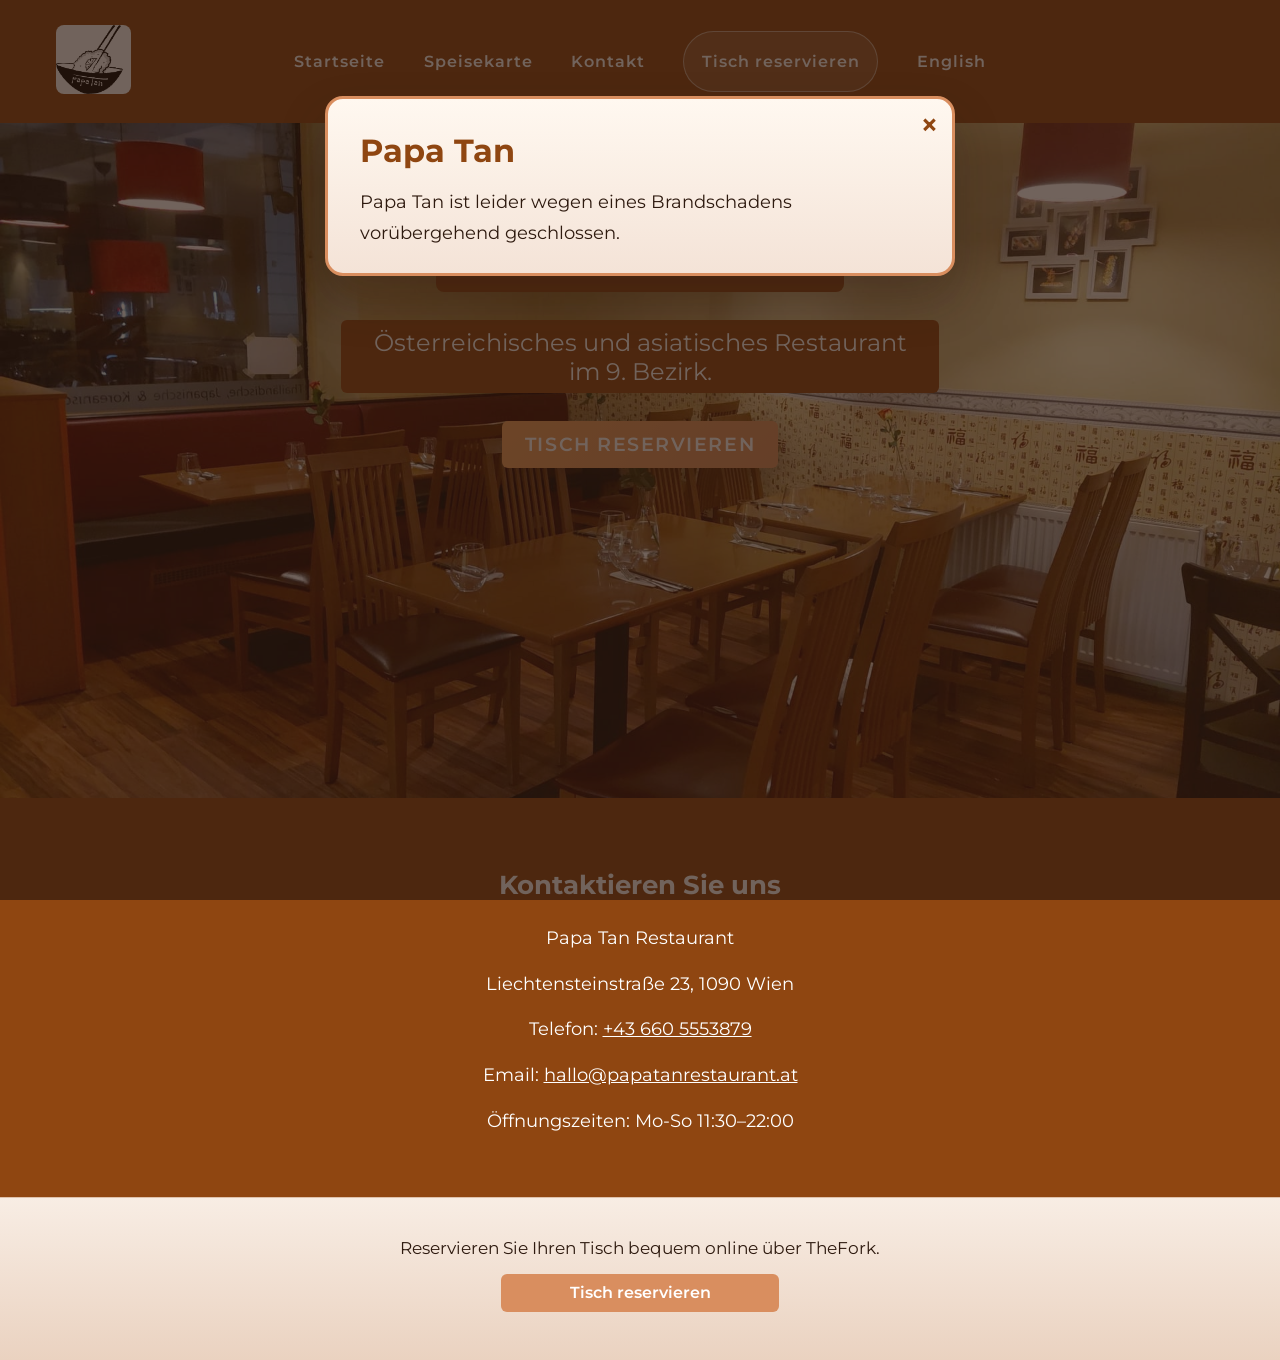
==== index.html @ 9bf9953b "Hinweis wegen Brands geschlossen" ====
<!-- index.html -->
<!DOCTYPE html>
<html lang="de">
<head>
<meta charset="UTF-8">
<meta name="viewport" content="width=device-width, initial-scale=1.0">
<title data-i18n="meta.title">Papa Tan Restaurant</title>
<link rel="stylesheet" href="style.css">
</head>
<body>
<div class="promo-modal hidden" id="promo-modal" aria-hidden="true">
  <div class="promo-modal__backdrop" data-close-promo></div>
  <div class="promo-modal__dialog" role="dialog" aria-modal="true" aria-labelledby="promo-title">
    <button class="promo-modal__close" type="button" aria-label="Popup schließen" data-close-promo>&times;</button>
    <h2 class="promo-modal__title" id="promo-title" data-i18n="promo.title">Papa Tan</h2>
    <p class="promo-modal__text" data-promo-message></p>
  </div>
</div>



<header>
  <div class="header-container">
  <div class="hero-logo">
    <img src="./img/papa_tan_bw.jpeg" alt="Papa Tan Logo" data-i18n-alt="hero.logoAlt">
  </div>
  <nav class="main-nav">
    <ul>
      <li><a href="index.html" data-i18n="nav.home">Startseite</a></li>
      <li><a href="menu.html" data-i18n="nav.menu">Speisekarte</a></li>
      <li><a href="#contact" data-i18n="nav.contact">Kontakt</a></li>
      <li><a href="https://widget.thefork.com/447f8758-ceaf-4e52-9915-0d902c6259da" target="_blank" rel="noopener noreferrer" class="nav-reserve-link" data-i18n="nav.reserve">Tisch reservieren</a></li>
      <li><a href="#" class="language-link">English</a></li>
    </ul>
  </nav>
  <div class="spacer-end"></div>
  </div>
</header>

<div class="main">
  <div class="hero-text">
    <h1 class="title" data-i18n="hero.title">Papa Tan</h1>
    <p class="subtitle" data-i18n="hero.subtitle">Österreichisches und asiatisches Restaurant im 9. Bezirk.</p>
    <a
      class="button reserve-button"
      href="https://widget.thefork.com/447f8758-ceaf-4e52-9915-0d902c6259da"
      target="_blank"
      rel="noopener noreferrer"
      data-i18n="hero.reserve"
    >Tisch reservieren</a>
  </div>

  <div class="slideshow-container">
    <img class="slide" src="./img/carousel-1.jpg" alt="Restaurantansicht 1" data-i18n-alt="hero.slide1Alt">
    <img class="slide" src="./img/carousel-2.jpg" alt="Restaurantansicht 2" data-i18n-alt="hero.slide2Alt">
    <img class="slide" src="./img/carousel-3.jpg" alt="Restaurantansicht 3" data-i18n-alt="hero.slide3Alt">
  </div>
</div>

<section class="contact" id="contact">
  <h2 data-i18n="contact.heading">Kontaktieren Sie uns</h2>
  <p data-i18n="contact.name">Papa Tan Restaurant</p>
  <p data-i18n="contact.address">Liechtensteinstraße 23, 1090 Wien</p>
  <p><span data-i18n="contact.phoneLabel">Telefon:</span> <a href="tel:+436605553879">+43 660 5553879</a></p>
  <p><span data-i18n="contact.emailLabel">Email:</span> <a href="mailto:hallo@papatanrestaurant.at">hallo@papatanrestaurant.at</a></p>
  <p><span data-i18n="contact.hoursLabel">Öffnungszeiten:</span> <span data-i18n="contact.hoursValue">Mo-So 11:30–22:00</span></p>
</section>

<footer class="site-footer">
  <p class="site-footer__text" data-i18n="footer.text">Reservieren Sie Ihren Tisch bequem online über TheFork.</p>
  <a
    class="button footer-reserve-button"
    href="https://widget.thefork.com/447f8758-ceaf-4e52-9915-0d902c6259da"
    target="_blank"
    rel="noopener noreferrer"
    data-i18n="footer.reserve"
  >Tisch reservieren</a>
</footer>



<script>
let slideIndex = 0;
showSlides();

const translations = {
de: {
meta: { title: "Papa Tan Restaurant" },
nav: { home: "Startseite", menu: "Speisekarte", contact: "Kontakt", reserve: "Tisch reservieren" },
promo: { title: "Papa Tan" },
popup: {
message: "Papa Tan ist leider wegen eines Brandschadens vorübergehend geschlossen."
},
hero: {
title: "Papa Tan",
subtitle: "Österreichisches und asiatisches Restaurant im 9. Bezirk.",
reserve: "Tisch reservieren",
logoAlt: "Papa Tan Logo",
slide1Alt: "Restaurantansicht 1",
slide2Alt: "Restaurantansicht 2",
slide3Alt: "Restaurantansicht 3"
},
contact: {
heading: "Kontaktieren Sie uns",
name: "Papa Tan Restaurant",
address: "Liechtensteinstraße 23, 1090 Wien",
phoneLabel: "Telefon:",
emailLabel: "Email:",
hoursLabel: "Öffnungszeiten:",
hoursValue: "Mo-So 11:30–22:00"
},
footer: {
text: "Reservieren Sie Ihren Tisch bequem online über TheFork.",
reserve: "Tisch reservieren"
}
},
en: {
meta: { title: "Papa Tan Restaurant" },
nav: { home: "Home", menu: "Menu", contact: "Contact", reserve: "Reserve a table" },
promo: { title: "Papa Tan" },
popup: {
message: "Papa Tan is temporarily closed due to fire damage."
},
hero: {
title: "Papa Tan",
subtitle: "Austrian and Asian restaurant in Vienna's 9th district.",
reserve: "Reserve a table",
logoAlt: "Papa Tan logo",
slide1Alt: "Restaurant view 1",
slide2Alt: "Restaurant view 2",
slide3Alt: "Restaurant view 3"
},
contact: {
heading: "Contact Us",
name: "Papa Tan Restaurant",
address: "Liechtensteinstraße 23, 1090 Vienna",
phoneLabel: "Phone:",
emailLabel: "Email:",
hoursLabel: "Opening hours:",
hoursValue: "Mon-Sun 11:30–22:00"
},
footer: {
text: "Reserve your table online in just a few clicks via TheFork.",
reserve: "Reserve a table"
}
}
};

function getTranslation(lang, key) {
return key.split(".").reduce((value, part) => (value ? value[part] : undefined), translations[lang]);
}

function applyLanguage(lang) {
const selectedLanguage = translations[lang] ? lang : "de";
document.documentElement.lang = selectedLanguage;

document.querySelectorAll("[data-i18n]").forEach((element) => {
const key = element.getAttribute("data-i18n");
const value = getTranslation(selectedLanguage, key);
if (value) {
element.textContent = value;
}
});

document.querySelectorAll("[data-i18n-alt]").forEach((element) => {
const key = element.getAttribute("data-i18n-alt");
const value = getTranslation(selectedLanguage, key);
if (value) {
element.setAttribute("alt", value);
}
});

const titleValue = getTranslation(selectedLanguage, "meta.title");
if (titleValue) {
document.title = titleValue;
}

const languageLink = document.querySelector(".language-link");
if (languageLink) {
languageLink.textContent = selectedLanguage === "de" ? "English" : "Deutsch";
}

localStorage.setItem("siteLanguage", selectedLanguage);
updatePromoMessage(selectedLanguage);
}

function updatePromoMessage(lang) {
const messageElement = document.querySelector("[data-promo-message]");
if (!messageElement) {
return;
}

const message = getTranslation(lang, "popup.message");
if (message) {
messageElement.textContent = message;
}
}

function setupPromoModal() {
const modal = document.getElementById("promo-modal");
if (!modal) {
return;
}

modal.classList.remove("hidden");
modal.setAttribute("aria-hidden", "false");

modal.querySelectorAll("[data-close-promo]").forEach((element) => {
element.addEventListener("click", () => {
modal.classList.add("hidden");
modal.setAttribute("aria-hidden", "true");
});
});
}

const savedLanguage = localStorage.getItem("siteLanguage") || "de";
applyLanguage(savedLanguage);
setupPromoModal();

const languageLink = document.querySelector(".language-link");
if (languageLink) {
languageLink.addEventListener("click", (event) => {
event.preventDefault();
const currentLanguage = localStorage.getItem("siteLanguage") || "de";
const nextLanguage = currentLanguage === "de" ? "en" : "de";
applyLanguage(nextLanguage);
});
}


function showSlides() {
const slides = document.getElementsByClassName("slide");
for (let i = 0; i < slides.length; i++) {
slides[i].style.display = "none";
}
slideIndex++;
if (slideIndex > slides.length) { slideIndex = 1 }
slides[slideIndex - 1].style.display = "block";
setTimeout(showSlides, 3000); // Change image every 3 seconds
}
</script>
</body>
</html>
---- style.css ----
/* style.css */

@import url('https://fonts.googleapis.com/css2?family=Montserrat:wght@400;600;700&display=swap');

:root {
  --primary: #8F4611; /* warm brown-orange */
  --secondary: #F4E3D7; /* soft cream background */
  --accent: #D98E5F; /* muted orange accent */
  --text-dark: #2E1A0F; /* dark brown text */
  --text-light: #fff;
}

body {
  font-family: 'Montserrat', sans-serif;
  margin: 0;
  padding: 0;
  background-color: var(--secondary);
  color: var(--text-dark);
}

.hidden {
  display: none !important;
}

.promo-modal {
  position: fixed;
  inset: 0;
  z-index: 1000;
}

.promo-modal__backdrop {
  position: absolute;
  inset: 0;
  background: rgba(46, 26, 15, 0.68);
}

.promo-modal__dialog {
  position: relative;
  z-index: 1;
  max-width: 560px;
  margin: min(15vh, 96px) auto 0;
  padding: 2rem 2rem 1.5rem;
  background: linear-gradient(180deg, #fff8f0 0%, #f4e3d7 100%);
  color: var(--text-dark);
  border: 3px solid var(--accent);
  border-radius: 18px;
  box-shadow: 0 24px 48px rgba(46, 26, 15, 0.24);
}

.promo-modal__close {
  position: absolute;
  top: 0.6rem;
  right: 0.8rem;
  background: transparent;
  color: var(--primary);
  padding: 0;
  border: none;
  font-size: 2rem;
  line-height: 1;
}

.promo-modal__title {
  margin: 0 0 1rem;
  color: var(--primary);
  font-size: 2rem;
}

.promo-modal__text {
  margin: 0;
  font-size: 1.15rem;
  line-height: 1.7;
}

.slideshow-container {
  position: relative;
  width: 100%;
  height: 75vh; /* make it take 75% of the viewport height */
  margin: 0 auto;
  overflow: hidden;
  display: flex;
  justify-content: center;
  align-items: center;
  background-color: #000; /* fallback background */
}

.slide {
  display: none;
  width: 100%;
  height: 100%;
  object-fit: cover; /* ensures the images fill the area nicely */
}

header {
  background-color: var(--primary);
  color: var(--text-light);
  text-align: center;
  padding: 18px;
  letter-spacing: 1px;
}
.header-container {
  display: flex;
  align-items: center;
  justify-content: space-between; /* logo left, nav right */
   position: relative;
}

.main {
  position: relative;
  display: flex;
  justify-content: center;
}

.hero-text {
  position: absolute;
  display: flex;
  flex-direction: column;
  align-items: center;
  z-index: 1;
  padding: 40px;
  gap: 28px;
}

.hero-text .title {
  color: white;
  font-size: 4rem;
  font-weight: 700;
  text-align: center;
  background-color: var(--primary);
  padding: 0.4em 0.8em;
  margin: 0;
  border-radius: 8px;
}

.hero-text .subtitle {
  color: white;
  font-size: 1.5rem;
  text-align: center;
  max-width: 80%;
  background-color: var(--primary);
  padding: 0.3em 0.6em;
  margin: 0;
  border-radius: 6px;
}

.reserve-button {
  font-size: 1.2rem;
  padding: 0.95em 1.8em;
  border-radius: 999px;
  background: linear-gradient(135deg, #f0a15b 0%, #d98e5f 100%);
  box-shadow: 0 14px 28px rgba(46, 26, 15, 0.28);
  text-transform: uppercase;
  letter-spacing: 0.08em;
}

.reserve-button:hover {
  background: linear-gradient(135deg, #8f4611 0%, #6f3307 100%);
}


.hero-logo {
  text-align: center;
  flex-shrink: 0;
}

.hero-logo img {
  max-width: 150px; /* adjust size as needed */
  width: 50%;
  height: auto;
  border-radius: 8px; /* optional rounded corners */
}


.main-nav {
  flex-grow: 1;
  flex-shrink: 0;
}

nav ul {
  display: flex;
  justify-content: center;
  align-items: center;
  list-style: none;
  padding: 0.8em 0;
  margin: 0;
  background-color: var(--primary);
}

nav li {
  margin: 0 1.2em;
  display: flex;
  align-items: center;
}

nav a {
  display: inline-flex;
  align-items: center;
  justify-content: center;
  min-height: 42px;
  color: var(--text-light);
  text-decoration: none;
  font-weight: 600;
  font-family: 'Montserrat', sans-serif;
  transition: color 0.3s ease;
}

nav a:hover {
  color: var(--text-light);
}

.nav-reserve-link {
  display: inline-flex;
  align-items: center;
  justify-content: center;
  padding: 0.55em 1.1em;
  border: 1px solid rgba(255, 255, 255, 0.45);
  border-radius: 999px;
  background: rgba(255, 255, 255, 0.12);
}

.nav-reserve-link:hover {
  background: rgba(255, 255, 255, 0.22);
}

.spacer-end {
  width: 150px; /* same width as logo */
  flex-shrink: 1;
}

@media (max-width: 500px) {
  header {
    padding: 0;
  }

  .promo-modal__dialog {
    margin: 10vh 1rem 0;
    padding: 1.5rem 1.25rem 1.25rem;
  }

  nav ul {
    flex-direction: column;
    align-items: flex-end;
    padding-inline-end: 32px;
  }
  nav li {
    display: flex;
    align-items: center;
    height: 48px;
  }

  .hero-text {
    width: calc(100% - 2rem);
    padding: 24px 16px;
    gap: 18px;
  }

  .hero-text .title {
    font-size: 2.5rem;
  }

  .hero-text .subtitle {
    max-width: 100%;
    font-size: 1.1rem;
  }

  .reserve-button {
    width: 100%;
    max-width: 320px;
    text-align: center;
    font-size: 1rem;
    padding: 0.95em 1.2em;
  }

  .nav-reserve-link {
    width: 100%;
    box-sizing: border-box;
  }
  
  .spacer-end {
    display: none;
  }
}


.menu-section {
  max-width: 800px;
  margin: 0 auto;
  padding: 2em;
}
.menu-item {
  display: flex;
  justify-content: space-between;
  padding: 0.5em 0;
  border-bottom: 1px solid #ddd;
  flex-wrap: wrap;
}
.menu-item .name {
  font-weight: 600;
}
.menu-item .price {
  font-weight: 400;
}
.menu-item p {
  margin: 0.2em 0 0 0;
  color: #555555;
  flex-basis: 100%;
}


.menu-section {
  padding: 3em 2em;
  background-color: #fff;
  box-shadow: 0 2px 8px rgba(0,0,0,0.05);
}

.menu-section h2 {
  color: var(--primary);
  text-align: center;
  margin-bottom: 1.5em;
  font-weight: 700;
}

.menu-item {
  display: flex;
  align-items: center;
  margin-bottom: 2em;
  border-bottom: 1px solid var(--accent);
  padding-bottom: 1em;
}

.menu-item img {
  width: 120px;
  height: 120px;
  object-fit: cover;
  border-radius: 12px;
  margin-right: 1.5em;
  border: 3px solid var(--accent);
}

.menu-item h3 {
  color: var(--primary);
  margin-bottom: 0.3em;
  font-weight: 600;
}

.menu-item p {
  font-weight: 400;
  line-height: 1.6;
}

.contact {
  background-color: var(--primary);
  color: var(--text-light);
  text-align: center;
  padding: 2.5em 0;
  font-size: 1.1em;
  line-height: 1.6;
}

.contact h2 {
  margin-bottom: 0.5em;
  color: var(--text-light);
  font-weight: 700;
}

.contact a,
.contact a:visited,
.contact a:hover {
  color: var(--text-light);
}

.site-footer {
  padding: 2.5rem 1.5rem 3rem;
  text-align: center;
  background: linear-gradient(180deg, #f8ede4 0%, #ead2c0 100%);
  border-top: 1px solid rgba(143, 70, 17, 0.12);
}

.site-footer__text {
  margin: 0 0 1rem;
  font-size: 1.05rem;
}

.footer-reserve-button {
  display: inline-flex;
  align-items: center;
  justify-content: center;
  min-width: 240px;
}

button, a.button {
  background-color: var(--accent);
  color: var(--text-light);
  padding: 0.6em 1.2em;
  border: none;
  border-radius: 6px;
  cursor: pointer;
  text-decoration: none;
  transition: background-color 0.3s ease;
  font-family: 'Montserrat', sans-serif;
  font-weight: 600;
}

button:hover, a.button:hover {
  background-color: var(--primary);
}
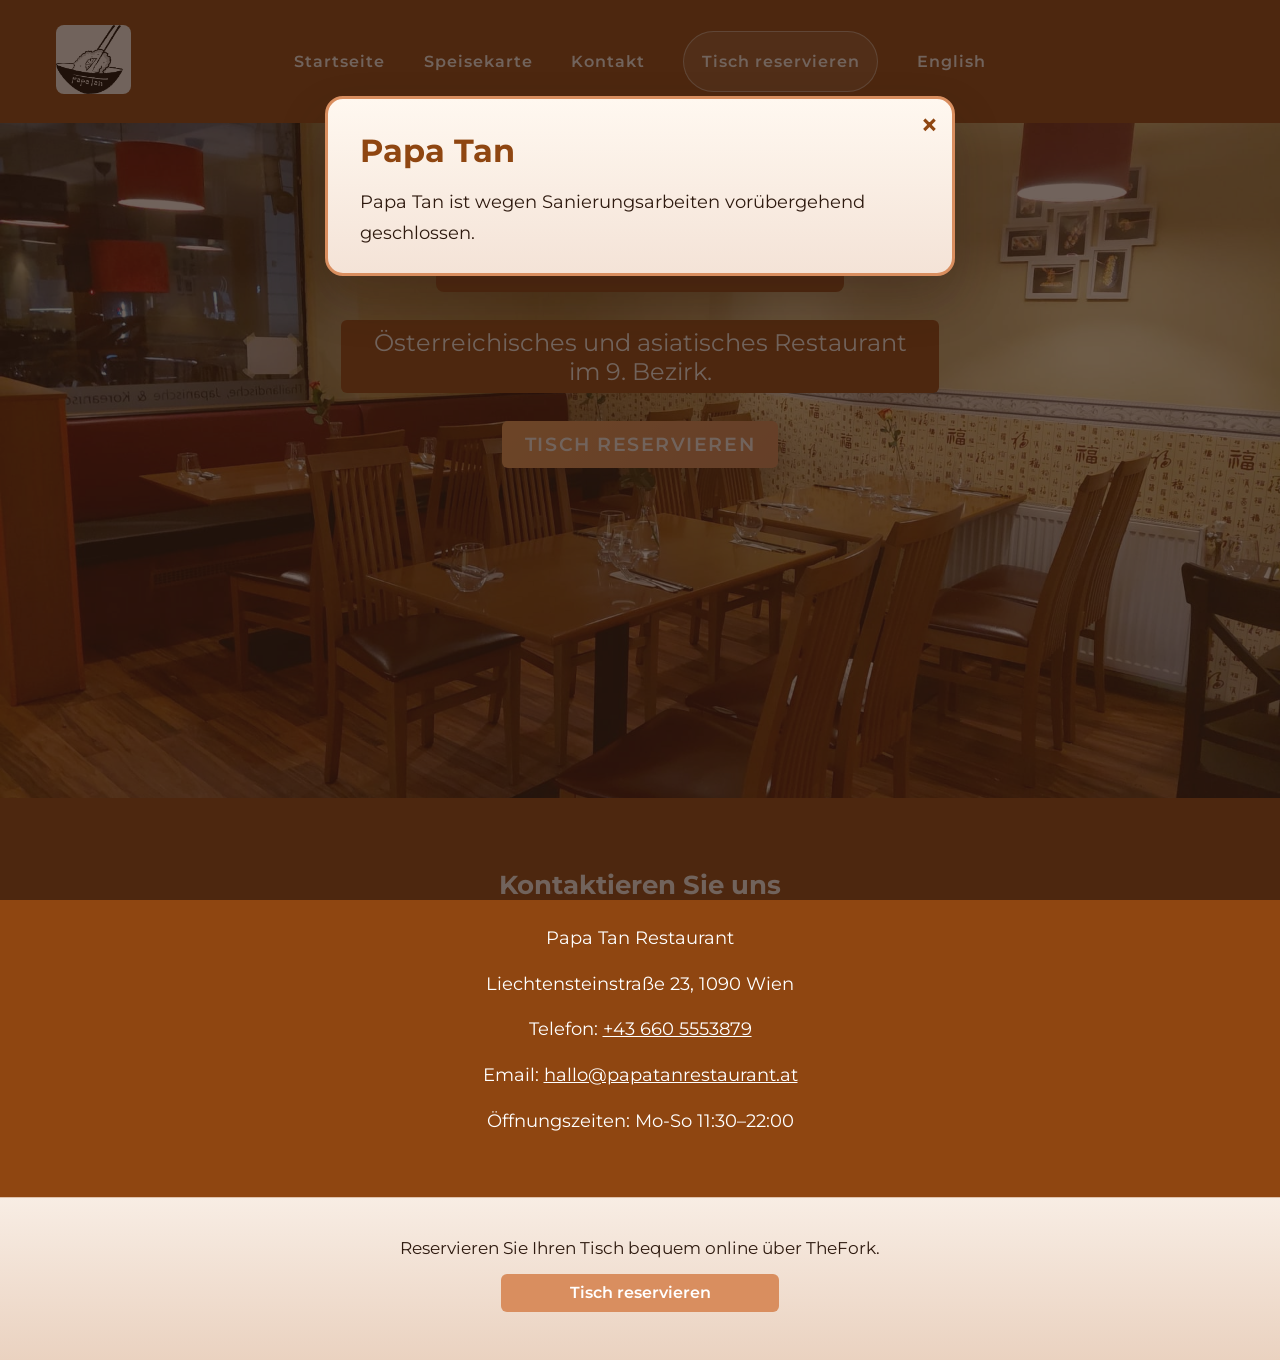
==== commit 86138974: "Feuer weg" ====
--- a/index.html
+++ b/index.html
@@ -89,7 +89,7 @@
 nav: { home: "Startseite", menu: "Speisekarte", contact: "Kontakt", reserve: "Tisch reservieren" },
 promo: { title: "Papa Tan" },
 popup: {
-message: "Papa Tan ist leider wegen eines Brandschadens vorübergehend geschlossen."
+message: "Papa Tan ist wegen Sanierungsarbeiten vorübergehend geschlossen."
 },
 hero: {
 title: "Papa Tan",
@@ -119,7 +119,7 @@
 nav: { home: "Home", menu: "Menu", contact: "Contact", reserve: "Reserve a table" },
 promo: { title: "Papa Tan" },
 popup: {
-message: "Papa Tan is temporarily closed due to fire damage."
+message: "Papa Tan is temporarily closed due to renovation work."
 },
 hero: {
 title: "Papa Tan",
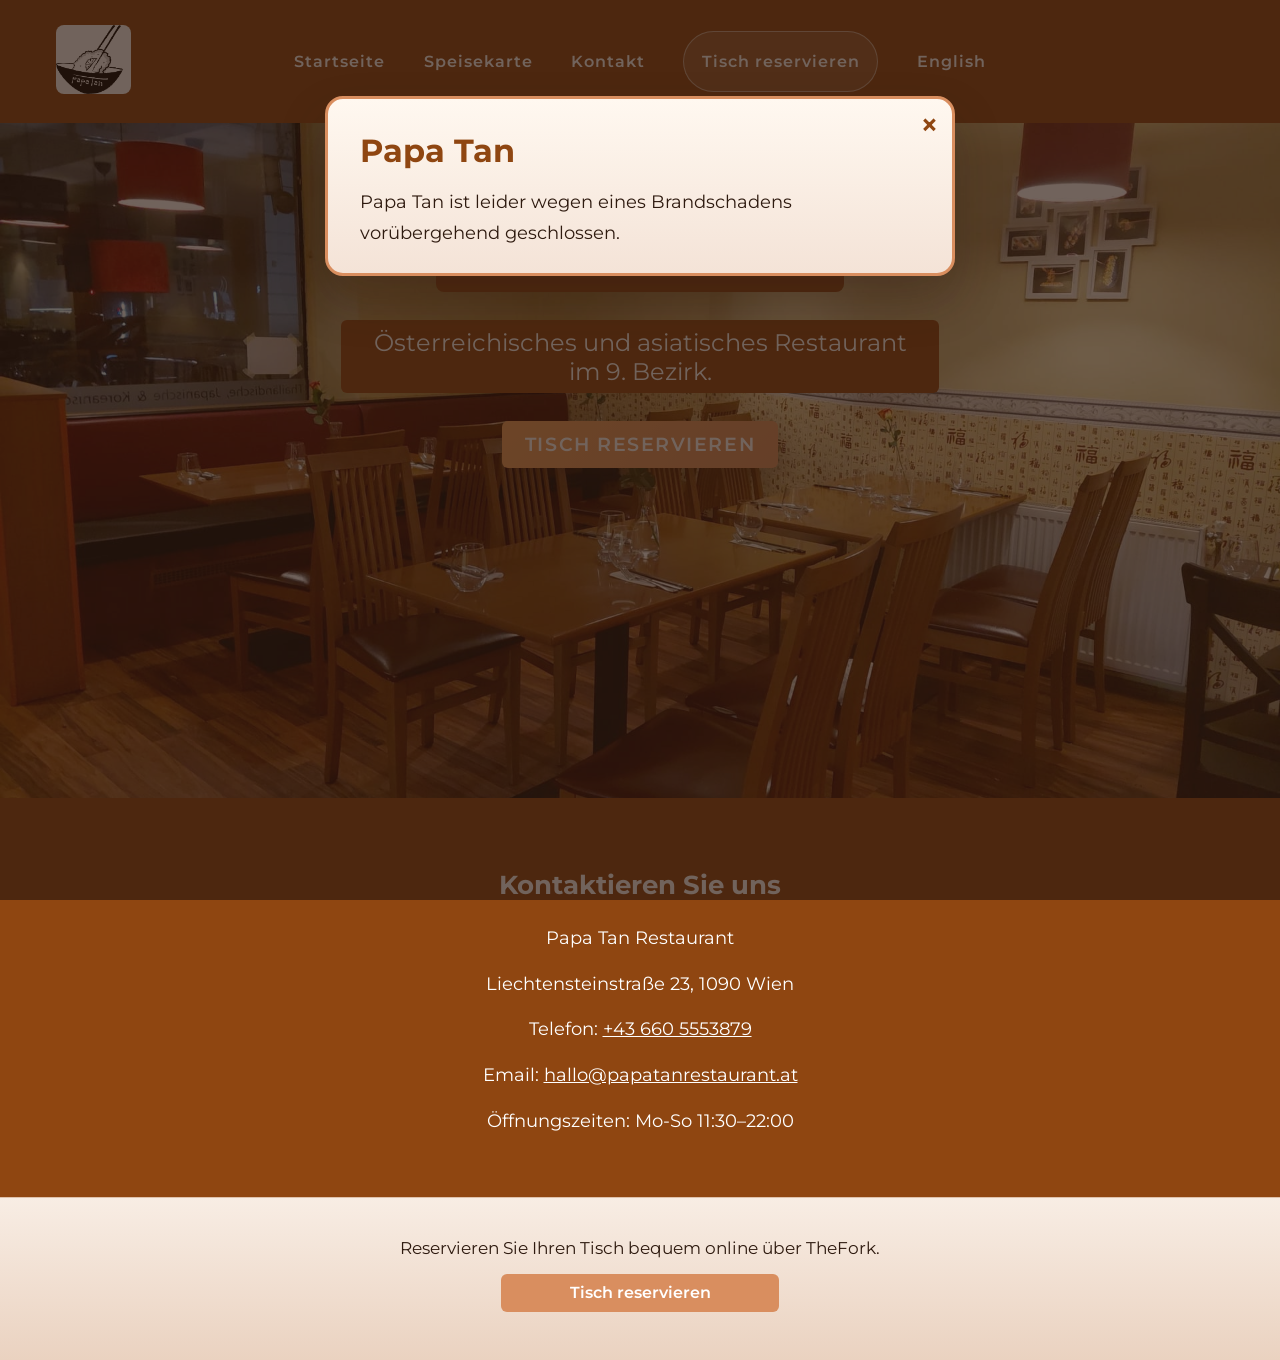
==== commit 278bb3b2: "Revert "Feuer weg" This reverts commit 86138974657aedda3880a35823a685277ca45efc." ====
--- a/index.html
+++ b/index.html
@@ -89,7 +89,7 @@
 nav: { home: "Startseite", menu: "Speisekarte", contact: "Kontakt", reserve: "Tisch reservieren" },
 promo: { title: "Papa Tan" },
 popup: {
-message: "Papa Tan ist wegen Sanierungsarbeiten vorübergehend geschlossen."
+message: "Papa Tan ist leider wegen eines Brandschadens vorübergehend geschlossen."
 },
 hero: {
 title: "Papa Tan",
@@ -119,7 +119,7 @@
 nav: { home: "Home", menu: "Menu", contact: "Contact", reserve: "Reserve a table" },
 promo: { title: "Papa Tan" },
 popup: {
-message: "Papa Tan is temporarily closed due to renovation work."
+message: "Papa Tan is temporarily closed due to fire damage."
 },
 hero: {
 title: "Papa Tan",
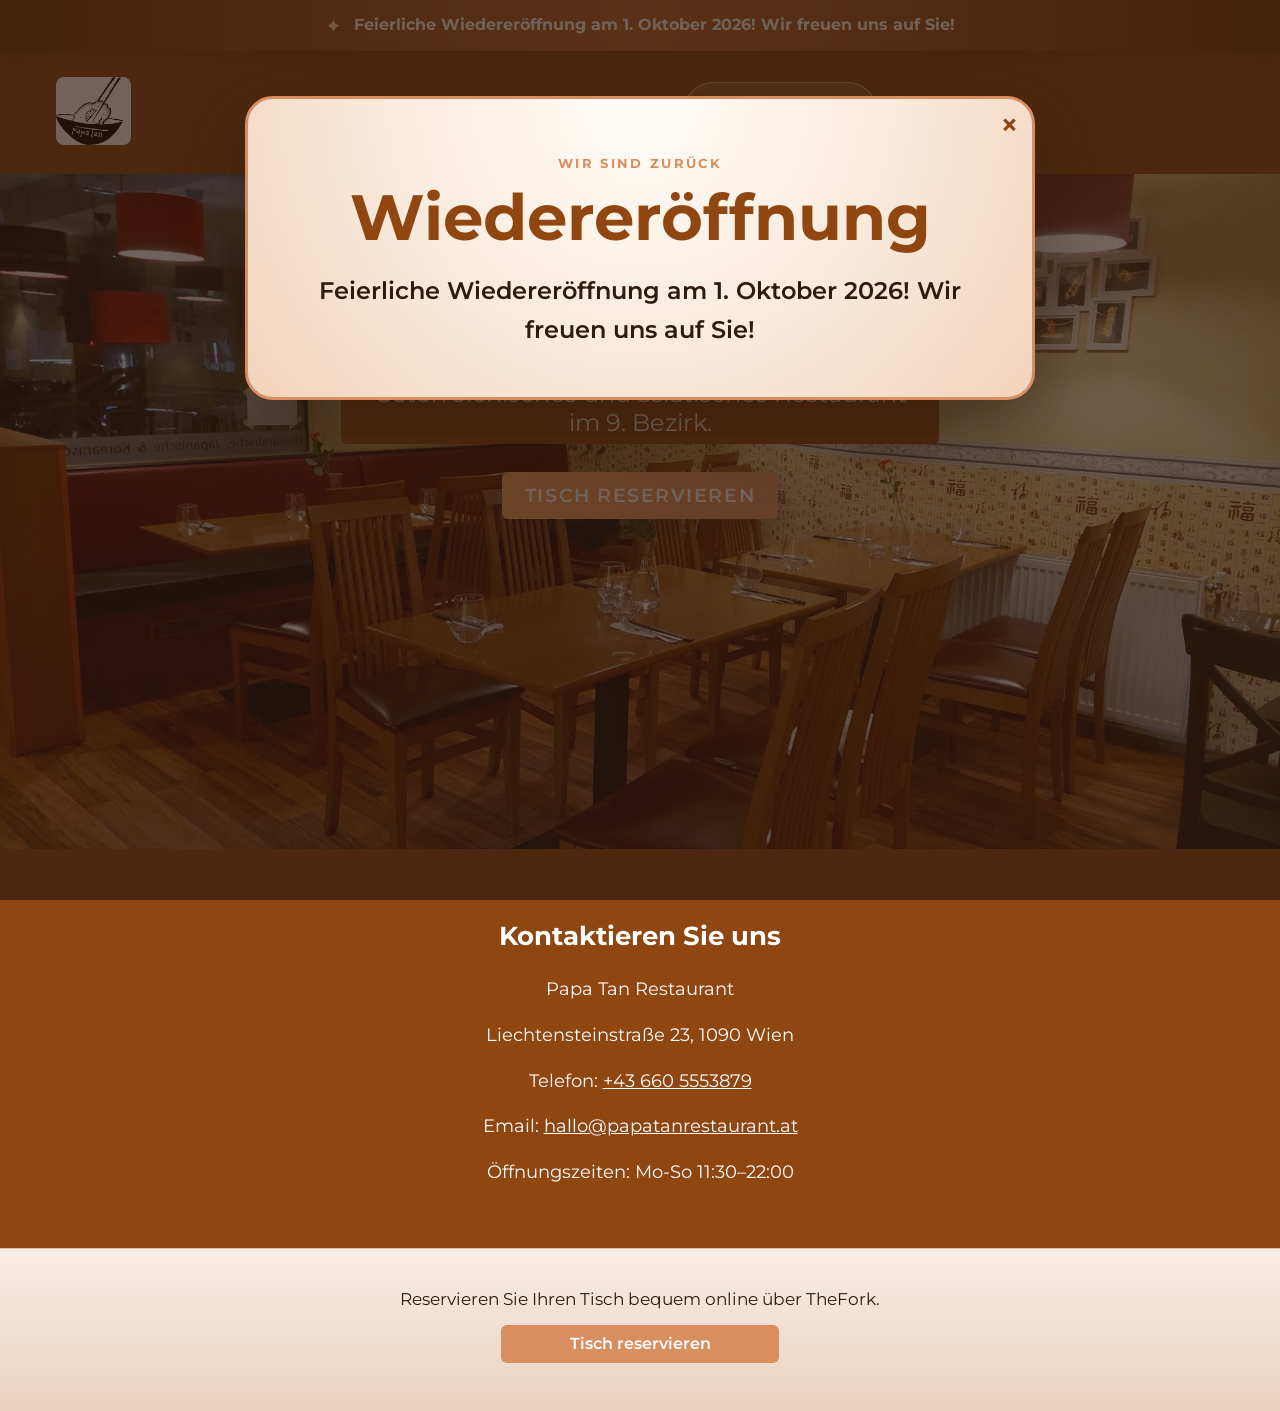
==== commit ca913865: "Announce restaurant grand reopening across site" ====
--- a/index.html
+++ b/index.html
@@ -12,11 +12,16 @@
   <div class="promo-modal__backdrop" data-close-promo></div>
   <div class="promo-modal__dialog" role="dialog" aria-modal="true" aria-labelledby="promo-title">
     <button class="promo-modal__close" type="button" aria-label="Popup schließen" data-close-promo>&times;</button>
-    <h2 class="promo-modal__title" id="promo-title" data-i18n="promo.title">Papa Tan</h2>
+    <p class="promo-modal__eyebrow" data-i18n="promo.eyebrow">Wir sind zurück</p>
+    <h2 class="promo-modal__title" id="promo-title" data-i18n="promo.title">Wiedereröffnung</h2>
     <p class="promo-modal__text" data-promo-message></p>
   </div>
 </div>
 
+<aside class="reopening-banner" role="status" aria-live="polite">
+  <span class="reopening-banner__icon" aria-hidden="true">✦</span>
+  <p data-promo-message>Feierliche Wiedereröffnung am 1. Oktober 2026! Wir freuen uns auf Sie!</p>
+</aside>
 
 
 <header>
@@ -87,9 +92,9 @@
 de: {
 meta: { title: "Papa Tan Restaurant" },
 nav: { home: "Startseite", menu: "Speisekarte", contact: "Kontakt", reserve: "Tisch reservieren" },
-promo: { title: "Papa Tan" },
+promo: { eyebrow: "Wir sind zurück", title: "Wiedereröffnung" },
 popup: {
-message: "Papa Tan ist leider wegen eines Brandschadens vorübergehend geschlossen."
+message: "Feierliche Wiedereröffnung am 1. Oktober 2026! Wir freuen uns auf Sie!"
 },
 hero: {
 title: "Papa Tan",
@@ -117,9 +122,9 @@
 en: {
 meta: { title: "Papa Tan Restaurant" },
 nav: { home: "Home", menu: "Menu", contact: "Contact", reserve: "Reserve a table" },
-promo: { title: "Papa Tan" },
+promo: { eyebrow: "We're back", title: "Grand reopening" },
 popup: {
-message: "Papa Tan is temporarily closed due to fire damage."
+message: "Grand reopening on October 1, 2026! We look forward to welcoming you!"
 },
 hero: {
 title: "Papa Tan",
@@ -185,14 +190,16 @@
 }
 
 function updatePromoMessage(lang) {
-const messageElement = document.querySelector("[data-promo-message]");
-if (!messageElement) {
+const messageElements = document.querySelectorAll("[data-promo-message]");
+if (!messageElements.length) {
 return;
 }
 
 const message = getTranslation(lang, "popup.message");
 if (message) {
+messageElements.forEach((messageElement) => {
 messageElement.textContent = message;
+});
 }
 }
 
--- a/style.css
+++ b/style.css
@@ -37,14 +37,15 @@
 .promo-modal__dialog {
   position: relative;
   z-index: 1;
-  max-width: 560px;
-  margin: min(15vh, 96px) auto 0;
-  padding: 2rem 2rem 1.5rem;
-  background: linear-gradient(180deg, #fff8f0 0%, #f4e3d7 100%);
+  max-width: 680px;
+  margin: min(13vh, 96px) auto 0;
+  padding: 3.5rem 3.25rem 3rem;
+  text-align: center;
+  background: radial-gradient(circle at top, #fffdf9 0%, #f9eadc 52%, #f1d3bc 100%);
   color: var(--text-dark);
-  border: 3px solid var(--accent);
-  border-radius: 18px;
-  box-shadow: 0 24px 48px rgba(46, 26, 15, 0.24);
+  border: 3px solid #d98e5f;
+  border-radius: 28px;
+  box-shadow: 0 28px 70px rgba(46, 26, 15, 0.42);
 }
 
 .promo-modal__close {
@@ -60,15 +61,52 @@
 }
 
 .promo-modal__title {
-  margin: 0 0 1rem;
+  margin: 0 0 1.25rem;
   color: var(--primary);
-  font-size: 2rem;
+  font-size: clamp(2.25rem, 6vw, 4rem);
+  line-height: 1.08;
+}
+
+.promo-modal__eyebrow {
+  margin: 0 0 0.75rem;
+  color: var(--accent);
+  font-size: 0.82rem;
+  font-weight: 700;
+  letter-spacing: 0.18em;
+  text-transform: uppercase;
 }
 
 .promo-modal__text {
   margin: 0;
-  font-size: 1.15rem;
-  line-height: 1.7;
+  font-size: clamp(1.15rem, 2.5vw, 1.5rem);
+  font-weight: 600;
+  line-height: 1.6;
+}
+
+.reopening-banner {
+  position: relative;
+  z-index: 10;
+  display: flex;
+  align-items: center;
+  justify-content: center;
+  gap: 0.8rem;
+  padding: 0.85rem 1.25rem;
+  background: linear-gradient(90deg, #78380e, #b9642c, #78380e);
+  color: #fffaf4;
+  box-shadow: 0 3px 12px rgba(46, 26, 15, 0.2);
+  text-align: center;
+}
+
+.reopening-banner p {
+  margin: 0;
+  font-size: clamp(0.86rem, 2vw, 1rem);
+  font-weight: 700;
+  line-height: 1.4;
+}
+
+.reopening-banner__icon {
+  color: #ffd49a;
+  font-size: 1.25rem;
 }
 
 .slideshow-container {
@@ -233,7 +271,7 @@
 
   .promo-modal__dialog {
     margin: 10vh 1rem 0;
-    padding: 1.5rem 1.25rem 1.25rem;
+    padding: 2.75rem 1.5rem 2.25rem;
   }
 
   nav ul {
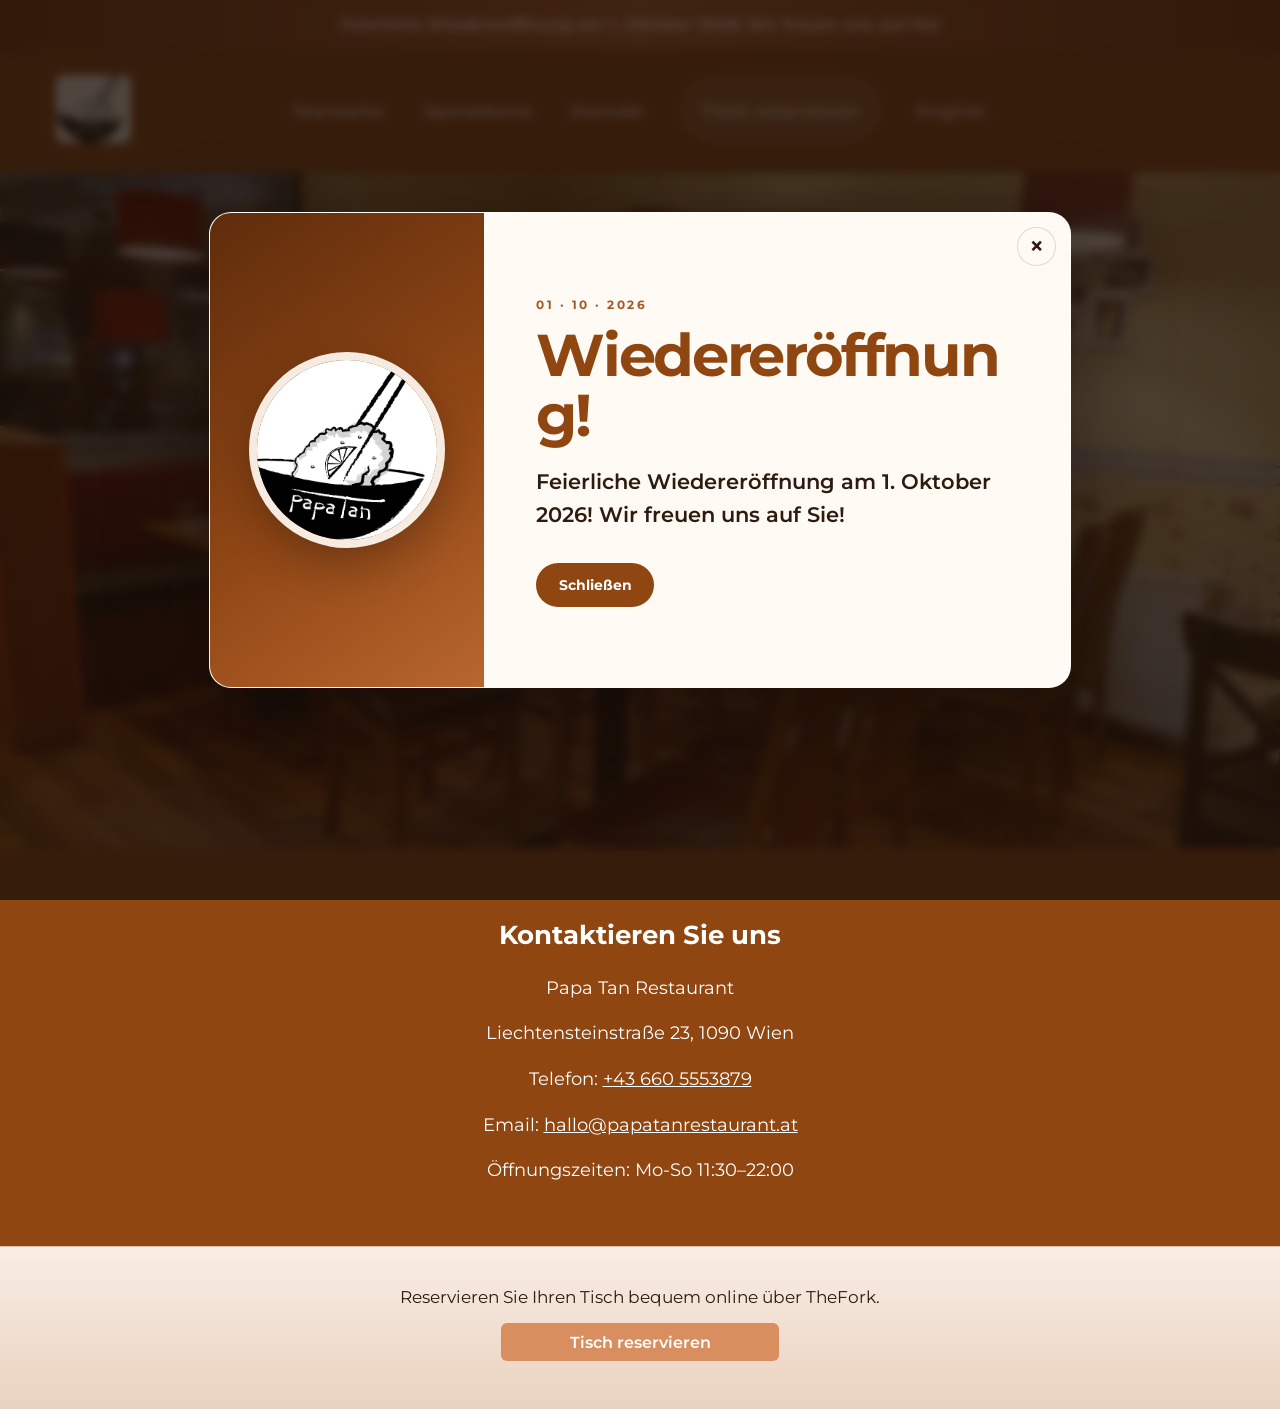
==== commit d13149e9: "Redesign reopening promotion modal" ====
--- a/index.html
+++ b/index.html
@@ -12,14 +12,19 @@
   <div class="promo-modal__backdrop" data-close-promo></div>
   <div class="promo-modal__dialog" role="dialog" aria-modal="true" aria-labelledby="promo-title">
     <button class="promo-modal__close" type="button" aria-label="Popup schließen" data-close-promo>&times;</button>
-    <p class="promo-modal__eyebrow" data-i18n="promo.eyebrow">Wir sind zurück</p>
-    <h2 class="promo-modal__title" id="promo-title" data-i18n="promo.title">Wiedereröffnung</h2>
-    <p class="promo-modal__text" data-promo-message></p>
+    <div class="promo-modal__brand">
+      <img src="./img/papa_tan_bw.jpeg" alt="Papa Tan">
+    </div>
+    <div class="promo-modal__content">
+      <p class="promo-modal__date" aria-hidden="true">01 · 10 · 2026</p>
+      <h2 class="promo-modal__title" id="promo-title" data-i18n="promo.title">Wiedereröffnung!</h2>
+      <p class="promo-modal__text" data-promo-message></p>
+      <button class="promo-modal__button" type="button" data-close-promo data-i18n="promo.close">Schließen</button>
+    </div>
   </div>
 </div>
 
 <aside class="reopening-banner" role="status" aria-live="polite">
-  <span class="reopening-banner__icon" aria-hidden="true">✦</span>
   <p data-promo-message>Feierliche Wiedereröffnung am 1. Oktober 2026! Wir freuen uns auf Sie!</p>
 </aside>
 
@@ -92,7 +97,7 @@
 de: {
 meta: { title: "Papa Tan Restaurant" },
 nav: { home: "Startseite", menu: "Speisekarte", contact: "Kontakt", reserve: "Tisch reservieren" },
-promo: { eyebrow: "Wir sind zurück", title: "Wiedereröffnung" },
+promo: { title: "Wiedereröffnung!", close: "Schließen" },
 popup: {
 message: "Feierliche Wiedereröffnung am 1. Oktober 2026! Wir freuen uns auf Sie!"
 },
@@ -122,7 +127,7 @@
 en: {
 meta: { title: "Papa Tan Restaurant" },
 nav: { home: "Home", menu: "Menu", contact: "Contact", reserve: "Reserve a table" },
-promo: { eyebrow: "We're back", title: "Grand reopening" },
+promo: { title: "Reopening soon!", close: "Close" },
 popup: {
 message: "Grand reopening on October 1, 2026! We look forward to welcoming you!"
 },
--- a/style.css
+++ b/style.css
@@ -26,61 +26,130 @@
   position: fixed;
   inset: 0;
   z-index: 1000;
+  display: grid;
+  place-items: center;
+  padding: 1.5rem;
 }
 
 .promo-modal__backdrop {
   position: absolute;
   inset: 0;
-  background: rgba(46, 26, 15, 0.68);
+  background: rgba(30, 17, 10, 0.78);
+  backdrop-filter: blur(5px);
 }
 
 .promo-modal__dialog {
   position: relative;
   z-index: 1;
-  max-width: 680px;
-  margin: min(13vh, 96px) auto 0;
-  padding: 3.5rem 3.25rem 3rem;
-  text-align: center;
-  background: radial-gradient(circle at top, #fffdf9 0%, #f9eadc 52%, #f1d3bc 100%);
+  display: grid;
+  width: min(860px, 100%);
+  max-height: calc(100vh - 3rem);
+  grid-template-columns: minmax(220px, 0.75fr) minmax(0, 1.6fr);
+  overflow: hidden;
+  background: #fffaf3;
   color: var(--text-dark);
-  border: 3px solid #d98e5f;
-  border-radius: 28px;
-  box-shadow: 0 28px 70px rgba(46, 26, 15, 0.42);
+  border: 1px solid rgba(255, 255, 255, 0.6);
+  border-radius: 22px;
+  box-shadow: 0 30px 90px rgba(20, 10, 5, 0.52);
 }
 
 .promo-modal__close {
   position: absolute;
-  top: 0.6rem;
-  right: 0.8rem;
-  background: transparent;
-  color: var(--primary);
-  padding: 0;
-  border: none;
-  font-size: 2rem;
+  top: 0.9rem;
+  right: 0.9rem;
+  z-index: 2;
+  display: grid;
+  width: 2.4rem;
+  height: 2.4rem;
+  place-items: center;
+  border: 1px solid rgba(46, 26, 15, 0.14);
+  border-radius: 50%;
+  background: rgba(255, 250, 243, 0.92);
+  color: var(--text-dark);
+  padding: 0 0 0.15rem;
+  font-size: 1.6rem;
   line-height: 1;
+  cursor: pointer;
+  transition: background 160ms ease, color 160ms ease;
+}
+
+.promo-modal__close:hover,
+.promo-modal__close:focus-visible {
+  background: var(--primary);
+  color: #fff;
+}
+
+.promo-modal__brand {
+  display: grid;
+  min-height: 410px;
+  place-items: center;
+  padding: 2rem;
+  background: linear-gradient(145deg, #5f2c0c 0%, #914715 56%, #b8662f 100%);
+}
+
+.promo-modal__brand img {
+  width: min(180px, 90%);
+  aspect-ratio: 1;
+  object-fit: cover;
+  border: 8px solid rgba(255, 250, 243, 0.92);
+  border-radius: 50%;
+  box-shadow: 0 18px 40px rgba(30, 15, 8, 0.3);
+}
+
+.promo-modal__content {
+  display: flex;
+  min-width: 0;
+  flex-direction: column;
+  justify-content: center;
+  align-items: flex-start;
+  padding: 3.5rem 3.25rem 3.25rem;
+  text-align: left;
+}
+
+.promo-modal__date {
+  margin: 0 0 0.9rem;
+  color: #a55826;
+  font-size: 0.78rem;
+  font-weight: 700;
+  letter-spacing: 0.2em;
 }
 
 .promo-modal__title {
+  max-width: 100%;
   margin: 0 0 1.25rem;
   color: var(--primary);
-  font-size: clamp(2.25rem, 6vw, 4rem);
-  line-height: 1.08;
-}
-
-.promo-modal__eyebrow {
-  margin: 0 0 0.75rem;
-  color: var(--accent);
-  font-size: 0.82rem;
-  font-weight: 700;
-  letter-spacing: 0.18em;
-  text-transform: uppercase;
+  font-size: clamp(2.35rem, 5vw, 3.7rem);
+  line-height: 1;
+  letter-spacing: -0.04em;
+  overflow-wrap: anywhere;
+  hyphens: auto;
 }
 
 .promo-modal__text {
   margin: 0;
-  font-size: clamp(1.15rem, 2.5vw, 1.5rem);
+  font-size: clamp(1.05rem, 2.2vw, 1.3rem);
   font-weight: 600;
   line-height: 1.6;
+}
+
+.promo-modal__button {
+  margin-top: 2rem;
+  padding: 0.8rem 1.4rem;
+  border: 0;
+  border-radius: 999px;
+  background: var(--primary);
+  color: #fff;
+  font: inherit;
+  font-size: 0.9rem;
+  font-weight: 700;
+  cursor: pointer;
+  transition: background 160ms ease, transform 160ms ease;
+}
+
+.promo-modal__button:hover,
+.promo-modal__button:focus-visible {
+  background: #6f330c;
+  transform: translateY(-1px);
 }
 
 .reopening-banner {
@@ -89,7 +158,6 @@
   display: flex;
   align-items: center;
   justify-content: center;
-  gap: 0.8rem;
   padding: 0.85rem 1.25rem;
   background: linear-gradient(90deg, #78380e, #b9642c, #78380e);
   color: #fffaf4;
@@ -102,11 +170,6 @@
   font-size: clamp(0.86rem, 2vw, 1rem);
   font-weight: 700;
   line-height: 1.4;
-}
-
-.reopening-banner__icon {
-  color: #ffd49a;
-  font-size: 1.25rem;
 }
 
 .slideshow-container {
@@ -264,14 +327,46 @@
   flex-shrink: 1;
 }
 
+@media (max-width: 700px) {
+  .promo-modal {
+    padding: 0.75rem;
+  }
+
+  .promo-modal__dialog {
+    width: min(560px, 100%);
+    grid-template-columns: 1fr;
+  }
+
+  .promo-modal__brand {
+    min-height: 132px;
+    padding: 1.25rem;
+  }
+
+  .promo-modal__brand img {
+    width: 96px;
+    border-width: 5px;
+  }
+
+  .promo-modal__content {
+    align-items: center;
+    padding: 2rem 1.5rem 2.25rem;
+    text-align: center;
+  }
+
+  .promo-modal__title {
+    font-size: clamp(1.9rem, 8.5vw, 2.75rem);
+    line-height: 1.08;
+  }
+
+  .promo-modal__close {
+    top: 0.7rem;
+    right: 0.7rem;
+  }
+}
+
 @media (max-width: 500px) {
   header {
     padding: 0;
-  }
-
-  .promo-modal__dialog {
-    margin: 10vh 1rem 0;
-    padding: 2.75rem 1.5rem 2.25rem;
   }
 
   nav ul {
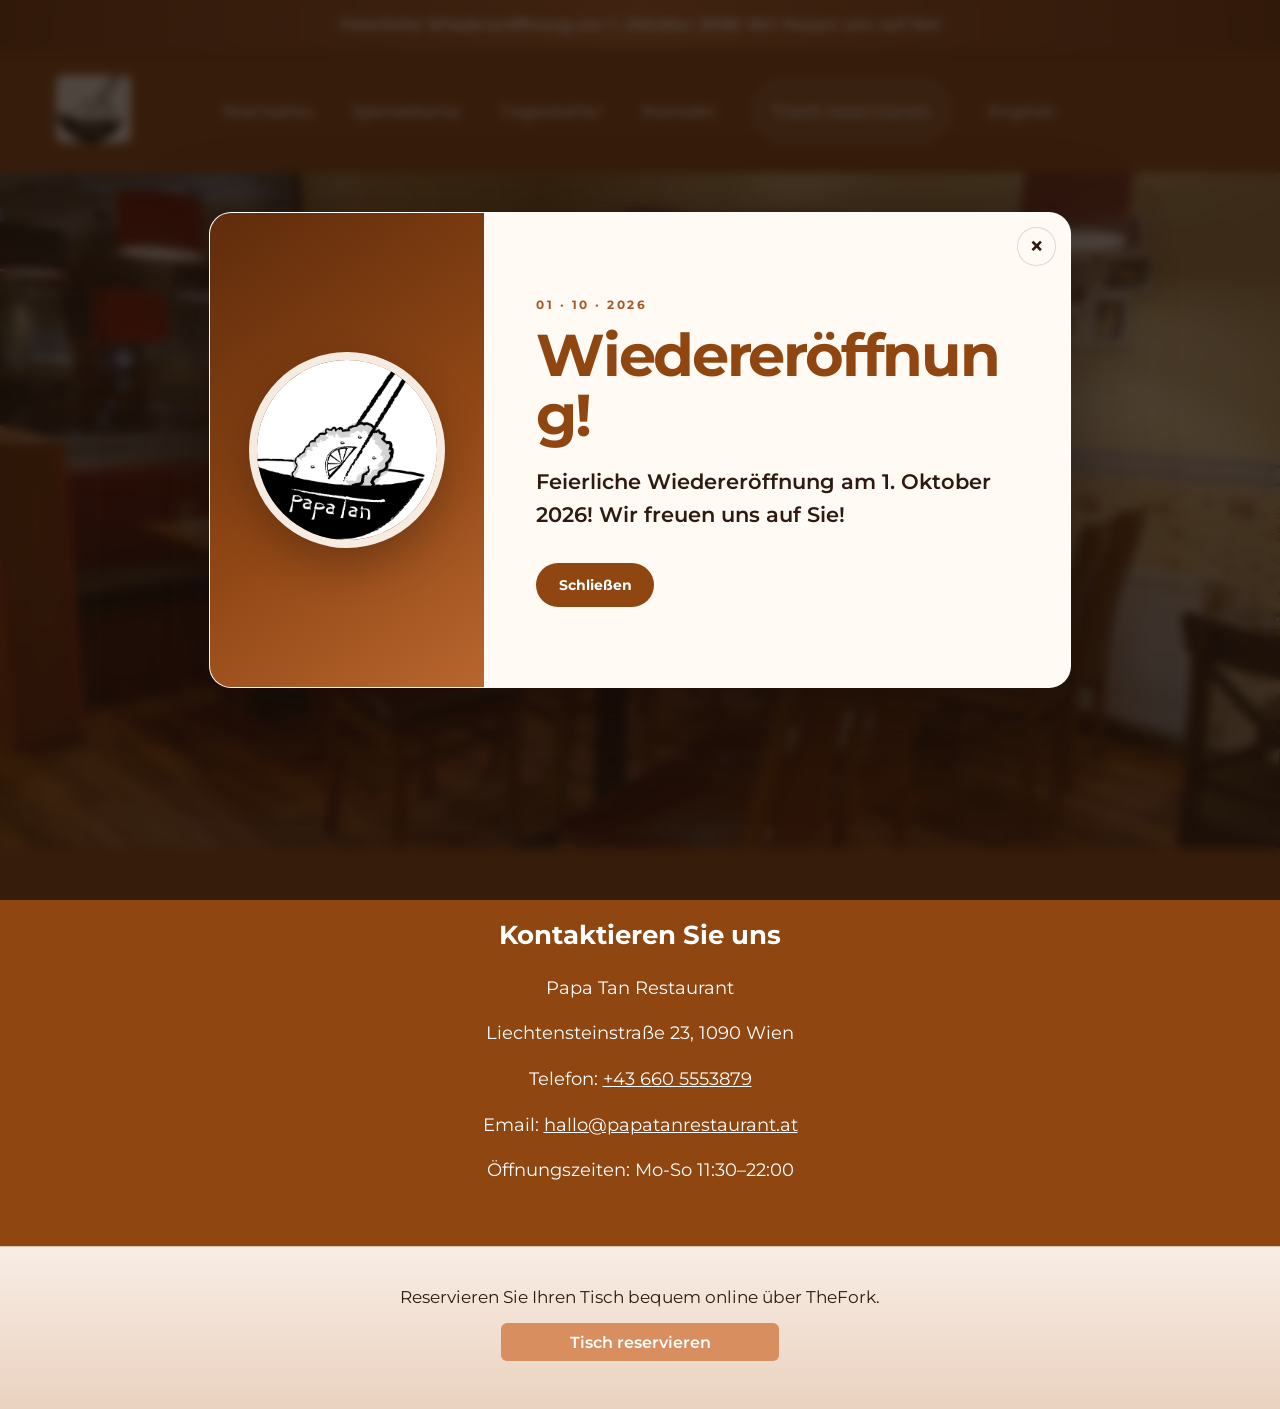
==== commit 4b521c93: "Add weekly daily menu page" ====
--- a/index.html
+++ b/index.html
@@ -38,6 +38,7 @@
     <ul>
       <li><a href="index.html" data-i18n="nav.home">Startseite</a></li>
       <li><a href="menu.html" data-i18n="nav.menu">Speisekarte</a></li>
+      <li><a href="tagesteller.html" data-i18n="nav.dailyMenu">Tagesteller</a></li>
       <li><a href="#contact" data-i18n="nav.contact">Kontakt</a></li>
       <li><a href="https://widget.thefork.com/447f8758-ceaf-4e52-9915-0d902c6259da" target="_blank" rel="noopener noreferrer" class="nav-reserve-link" data-i18n="nav.reserve">Tisch reservieren</a></li>
       <li><a href="#" class="language-link">English</a></li>
@@ -96,7 +97,7 @@
 const translations = {
 de: {
 meta: { title: "Papa Tan Restaurant" },
-nav: { home: "Startseite", menu: "Speisekarte", contact: "Kontakt", reserve: "Tisch reservieren" },
+nav: { home: "Startseite", menu: "Speisekarte", dailyMenu: "Tagesteller", contact: "Kontakt", reserve: "Tisch reservieren" },
 promo: { title: "Wiedereröffnung!", close: "Schließen" },
 popup: {
 message: "Feierliche Wiedereröffnung am 1. Oktober 2026! Wir freuen uns auf Sie!"
@@ -126,7 +127,7 @@
 },
 en: {
 meta: { title: "Papa Tan Restaurant" },
-nav: { home: "Home", menu: "Menu", contact: "Contact", reserve: "Reserve a table" },
+nav: { home: "Home", menu: "Menu", dailyMenu: "Daily menu", contact: "Contact", reserve: "Reserve a table" },
 promo: { title: "Reopening soon!", close: "Close" },
 popup: {
 message: "Grand reopening on October 1, 2026! We look forward to welcoming you!"
@@ -214,8 +215,15 @@
 return;
 }
 
+const promoStorageKey = "promoModalLastShown";
+const today = new Date().toLocaleDateString("en-CA");
+if (localStorage.getItem(promoStorageKey) === today) {
+return;
+}
+
 modal.classList.remove("hidden");
 modal.setAttribute("aria-hidden", "false");
+localStorage.setItem(promoStorageKey, today);
 
 modal.querySelectorAll("[data-close-promo]").forEach((element) => {
 element.addEventListener("click", () => {
--- a/style.css
+++ b/style.css
@@ -536,3 +536,38 @@
 button:hover, a.button:hover {
   background-color: var(--primary);
 }
+
+.daily-menu {
+  max-width: 800px;
+  min-height: 38vh;
+  margin: 0 auto;
+  padding: 3rem 2rem;
+  text-align: center;
+}
+
+.daily-menu h1 {
+  margin: 0 0 0.4rem;
+  color: var(--primary);
+}
+
+.daily-menu__week {
+  margin: 0 0 2rem;
+  color: #6e4a35;
+  font-weight: 600;
+}
+
+.daily-menu__content {
+  max-width: 680px;
+  margin: 0 auto;
+  padding: 1.5rem;
+  border-radius: 10px;
+  background: #fff;
+  box-shadow: 0 2px 8px rgba(0, 0, 0, 0.05);
+  white-space: pre-wrap;
+  text-align: left;
+  line-height: 1.75;
+}
+
+.daily-menu__status {
+  color: #6e4a35;
+}
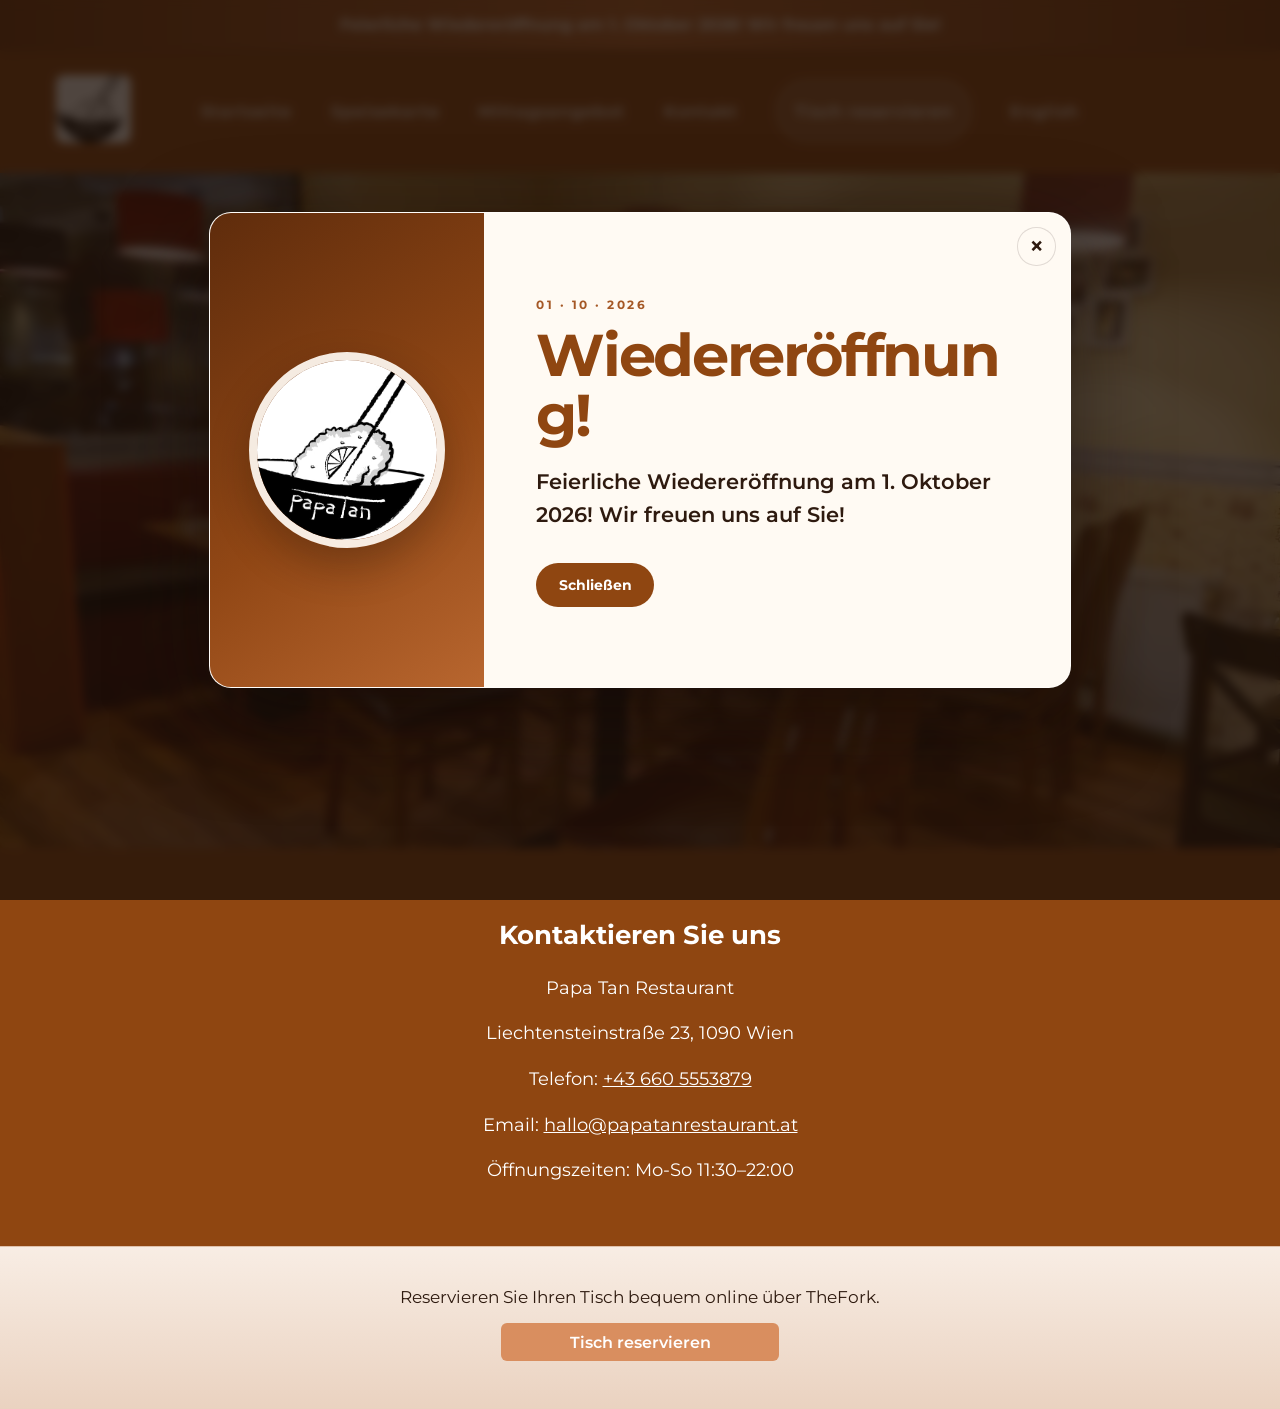
==== commit 7d5df3dc: "Replace daily menu with lunch specials" ====
--- a/index.html
+++ b/index.html
@@ -38,7 +38,7 @@
     <ul>
       <li><a href="index.html" data-i18n="nav.home">Startseite</a></li>
       <li><a href="menu.html" data-i18n="nav.menu">Speisekarte</a></li>
-      <li><a href="tagesteller.html" data-i18n="nav.dailyMenu">Tagesteller</a></li>
+      <li><a href="tagesteller.html" data-i18n="nav.dailyMenu">Mittagsangebot</a></li>
       <li><a href="#contact" data-i18n="nav.contact">Kontakt</a></li>
       <li><a href="https://widget.thefork.com/447f8758-ceaf-4e52-9915-0d902c6259da" target="_blank" rel="noopener noreferrer" class="nav-reserve-link" data-i18n="nav.reserve">Tisch reservieren</a></li>
       <li><a href="#" class="language-link">English</a></li>
@@ -97,7 +97,7 @@
 const translations = {
 de: {
 meta: { title: "Papa Tan Restaurant" },
-nav: { home: "Startseite", menu: "Speisekarte", dailyMenu: "Tagesteller", contact: "Kontakt", reserve: "Tisch reservieren" },
+nav: { home: "Startseite", menu: "Speisekarte", dailyMenu: "Mittagsangebot", contact: "Kontakt", reserve: "Tisch reservieren" },
 promo: { title: "Wiedereröffnung!", close: "Schließen" },
 popup: {
 message: "Feierliche Wiedereröffnung am 1. Oktober 2026! Wir freuen uns auf Sie!"
@@ -127,7 +127,7 @@
 },
 en: {
 meta: { title: "Papa Tan Restaurant" },
-nav: { home: "Home", menu: "Menu", dailyMenu: "Daily menu", contact: "Contact", reserve: "Reserve a table" },
+nav: { home: "Home", menu: "Menu", dailyMenu: "Lunch specials", contact: "Contact", reserve: "Reserve a table" },
 promo: { title: "Reopening soon!", close: "Close" },
 popup: {
 message: "Grand reopening on October 1, 2026! We look forward to welcoming you!"
--- a/style.css
+++ b/style.css
@@ -563,11 +563,71 @@
   border-radius: 10px;
   background: #fff;
   box-shadow: 0 2px 8px rgba(0, 0, 0, 0.05);
-  white-space: pre-wrap;
   text-align: left;
   line-height: 1.75;
 }
 
-.daily-menu__status {
-  color: #6e4a35;
-}
+.lunch-special h2 {
+  margin: 0 0 1.5rem;
+  color: var(--primary);
+  font-size: 1.4rem;
+  text-align: center;
+}
+
+.lunch-special__item + .lunch-special__item {
+  margin-top: 1.75rem;
+  padding-top: 1.75rem;
+  border-top: 1px solid rgba(110, 74, 53, 0.2);
+}
+
+.lunch-special__item h3 {
+  display: flex;
+  justify-content: space-between;
+  gap: 1rem;
+  margin: 0;
+  color: var(--primary);
+}
+
+.lunch-special__item p {
+  margin: 0.5rem 0;
+}
+
+.lunch-special__choice {
+  font-weight: 600;
+}
+
+.lunch-special__item ul {
+  margin: 0.25rem 0 0;
+  padding-left: 1.25rem;
+}
+
+.lunch-special__price {
+  flex: none;
+  white-space: nowrap;
+}
+
+.lunch-special__prices {
+  list-style: none;
+  padding-left: 0 !important;
+}
+
+.lunch-special__prices li {
+  display: flex;
+  justify-content: space-between;
+  gap: 1rem;
+}
+
+@media (max-width: 480px) {
+  .daily-menu {
+    padding: 2rem 1rem;
+  }
+
+  .daily-menu__content {
+    padding: 1.25rem;
+  }
+
+  .lunch-special__item h3 {
+    flex-direction: column;
+    gap: 0.15rem;
+  }
+}
